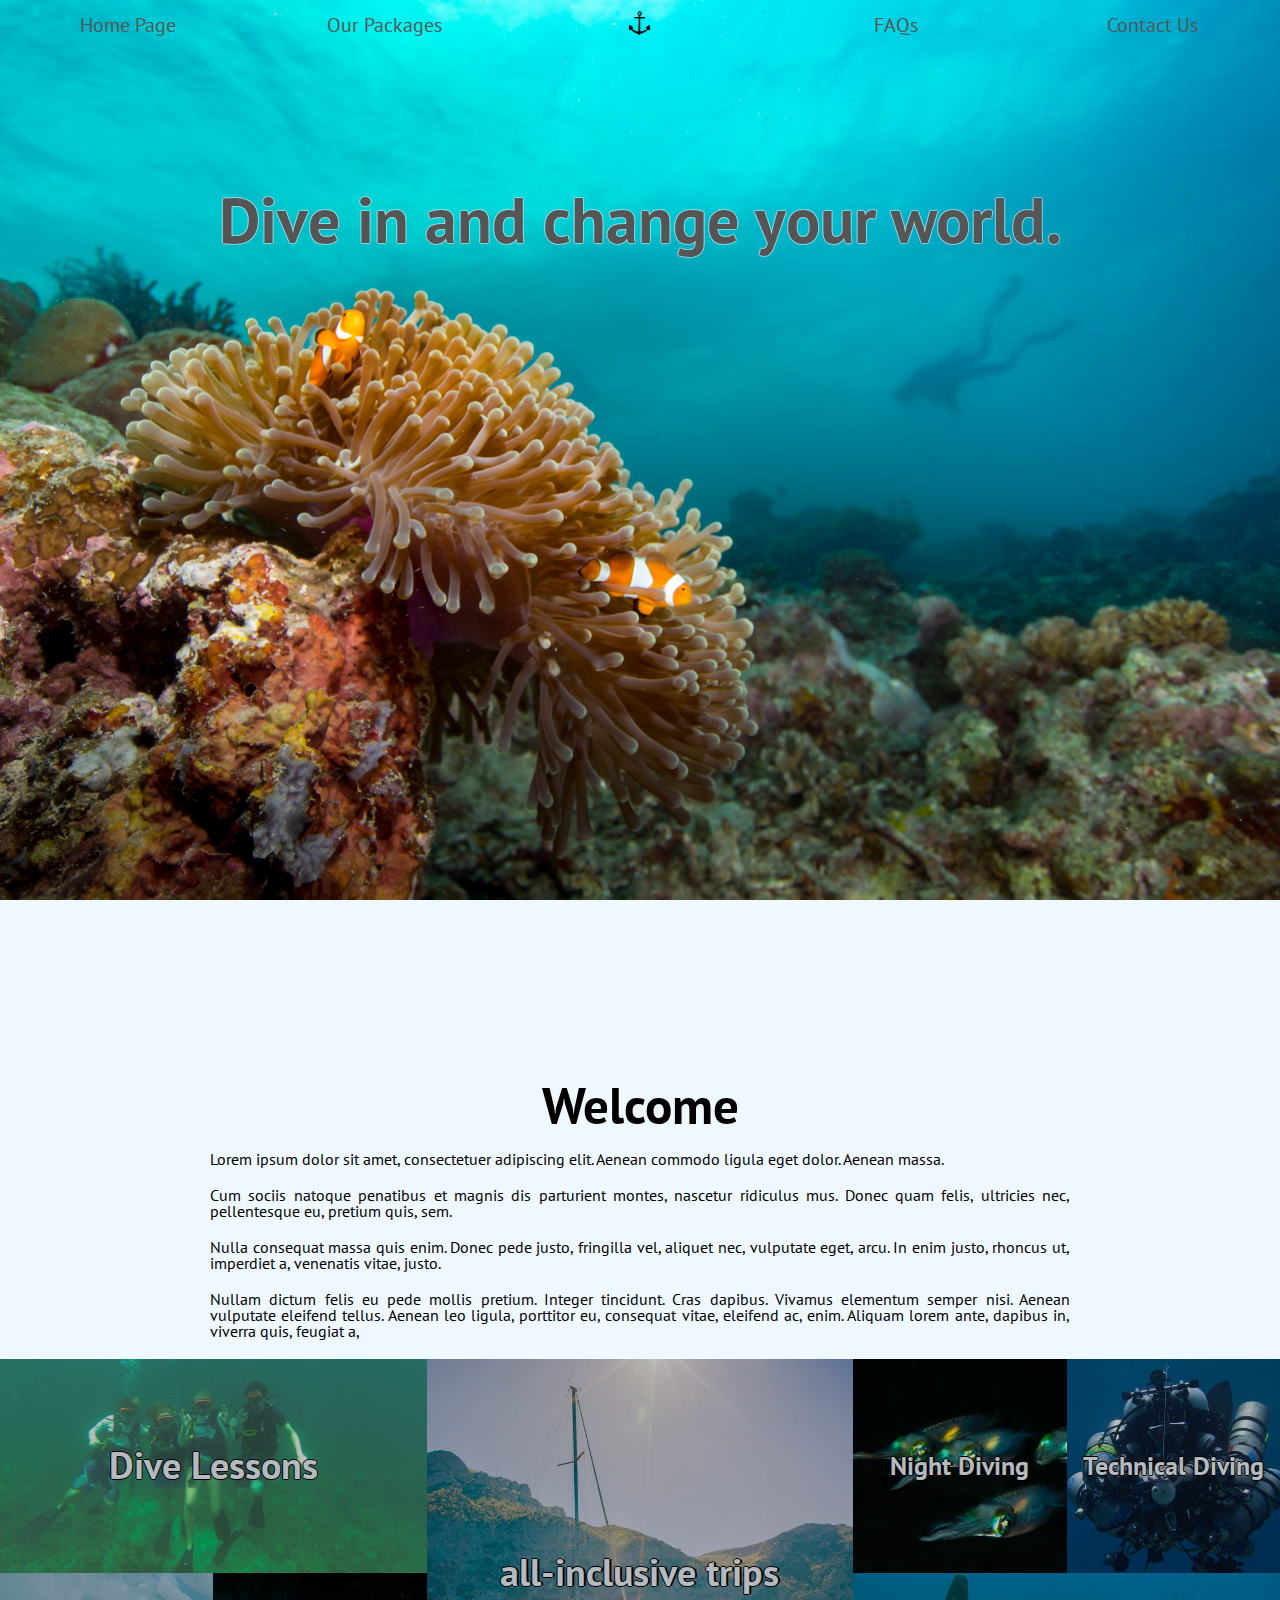
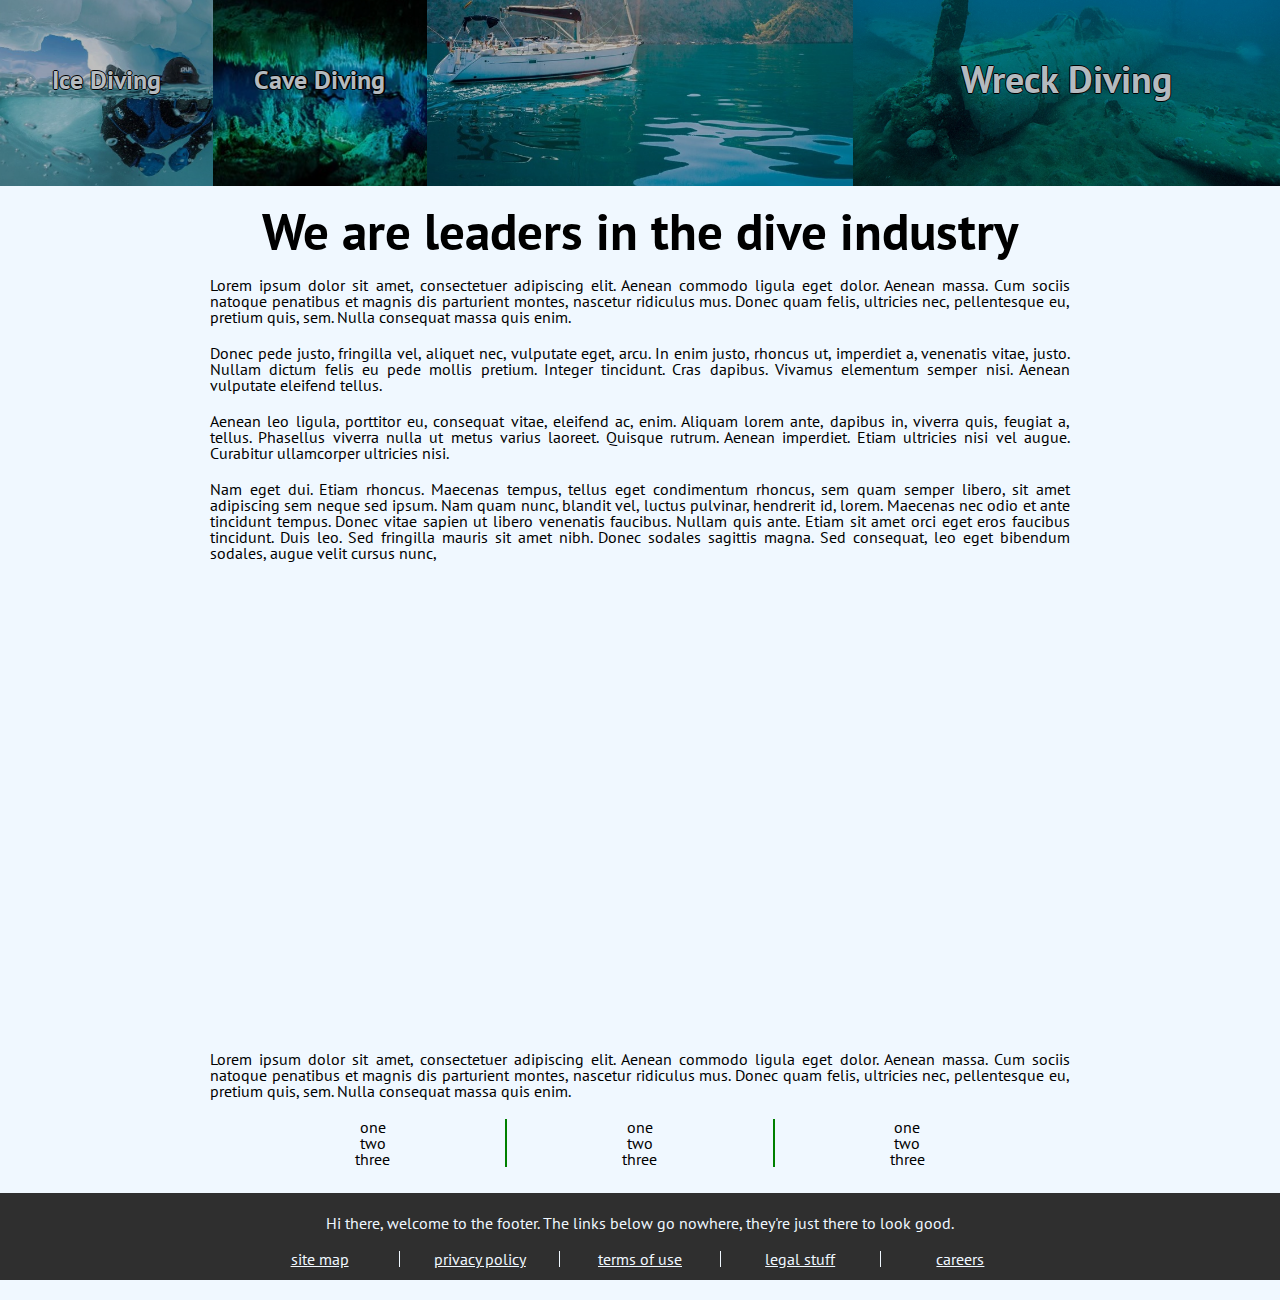
==== index.html @ 552b2ffb "Add files via upload" ====
<!DOCTYPE HTML>
<html lang="en">
    <head>
        <meta charset="utf-8">
        <link rel="stylesheet" href="style.css">
        <link rel="stylesheet" href="stylemobile.css">
        <link href="https://fonts.googleapis.com/css?family=PT+Sans" rel="stylesheet">
        <link rel="icon" type="image/png" sizes="16x16" href="images/anchorlogo.png">
        <title>Practice</title>
    </head>
    <body>
        <header>
            <nav class="navigation-container">
                <div class="dropdown">
                    <button class="dropbtn">&#9776;</button>
                    <div class="dropdown-content">
                        <a href="index.html#welcome">Home Page</a>
                        <a href="packages.html">Our Packages</a>
                        <a href="FAQs.html">FAQs</a>
                        <a href="contacts.html">Contact Us</a>
                    </div>
                </div>
                <nav class="navigation-item"><a href="index.html#welcome" class="navlink">Home Page</a></nav>
                <nav class="navigation-item"><a href="packages.html" class="navlink">Our Packages</a></nav>
                <nav class="navigation-item"><img src="images/NATOanchor.png" alt="anchor logo"></nav>
                <!--file under creative commons license https://commons.wikimedia.org/wiki/File:NATO_Map_Symbol_-_Naval.svg -->
                <nav class="navigation-item"><a href="FAQs.html" class="navlink">FAQs</a></nav>
                <nav class="navigation-item"><a href="contacts.html" class="navlink">Contact Us </a></nav>
                
            </nav>
            <h1 class="header">Dive in and change your world.</h1>
            
            
            
        </header>
        <section class="js-welcome">
            <h1><a id="welcome">Welcome</a></h1>
            <p>Lorem ipsum dolor sit amet, consectetuer adipiscing elit. Aenean commodo ligula eget dolor. Aenean massa.</p>

            <p>Cum sociis natoque penatibus et magnis dis parturient montes, nascetur ridiculus mus. Donec quam felis, ultricies nec, pellentesque eu, pretium quis, sem.</p>

            <p>Nulla consequat massa quis enim. Donec pede justo, fringilla vel, aliquet nec, vulputate eget, arcu. In enim justo, rhoncus ut, imperdiet a, venenatis vitae, justo.</p>

            <p>Nullam dictum felis eu pede mollis pretium. Integer tincidunt. Cras dapibus. Vivamus elementum semper nisi. Aenean vulputate eleifend tellus. Aenean leo ligula, porttitor eu, consequat vitae, eleifend ac, enim. Aliquam lorem ante, dapibus in, viverra quis, feugiat a,</p>
        </section>
        <section id="packages">
        
        
            <section class="flex-container" id="packages">
                <section class="flex-container-column">
                    <section class="flex-item r" id="grouplearning"><a class="packagelink" href="packages.html#divelessons">Dive Lessons</a></section>
                    <section class="flex-container">
                        <section class="flex-item s" id="icediving"><a class="packagelink" href="packages.html#icedive">Ice Diving</a></section>
                        <section class="flex-item s" id="cavediving"><a class="packagelink" href="packages.html#cavedive">Cave Diving</a></section>
                    </section>
                </section>
                <section class="flex-item large" id="ourpackages"><a class="packagelink" href="packages.html#all-inclusive">all-inclusive trips</a></section>
                <section class="flex-container-column">
                    <section class="flex-container">
                        <section class="flex-item s" id="nightdiving"><a class="packagelink" href="packages.html#nightdive">Night Diving</a></section>
                        <section class="flex-item s" id="techdiving"><a class="packagelink" href="packages.html#techdive">Technical Diving</a></section>
                    </section>
                    <section class="flex-item r" id="wreckdiving"><a class="packagelink" href="packages.html#wreckdive">Wreck Diving</a></section>
                </section>
            
            </section>
        </section>
        <section>
            <h1>We are leaders in the dive industry</h1>
            <p>Lorem ipsum dolor sit amet, consectetuer adipiscing elit. Aenean commodo ligula eget dolor. Aenean massa. Cum sociis natoque penatibus et magnis dis parturient montes, nascetur ridiculus mus. Donec quam felis, ultricies nec, pellentesque eu, pretium quis, sem. Nulla consequat massa quis enim.</p>

            <p>Donec pede justo, fringilla vel, aliquet nec, vulputate eget, arcu. In enim justo, rhoncus ut, imperdiet a, venenatis vitae, justo. Nullam dictum felis eu pede mollis pretium. Integer tincidunt. Cras dapibus. Vivamus elementum semper nisi. Aenean vulputate eleifend tellus.</p>

            <p>Aenean leo ligula, porttitor eu, consequat vitae, eleifend ac, enim. Aliquam lorem ante, dapibus in, viverra quis, feugiat a, tellus. Phasellus viverra nulla ut metus varius laoreet. Quisque rutrum. Aenean imperdiet. Etiam ultricies nisi vel augue. Curabitur ullamcorper ultricies nisi.</p>

            <p>Nam eget dui. Etiam rhoncus. Maecenas tempus, tellus eget condimentum rhoncus, sem quam semper libero, sit amet adipiscing sem neque sed ipsum. Nam quam nunc, blandit vel, luctus pulvinar, hendrerit id, lorem. Maecenas nec odio et ante tincidunt tempus. Donec vitae sapien ut libero venenatis faucibus. Nullam quis ante. Etiam sit amet orci eget eros faucibus tincidunt. Duis leo. Sed fringilla mauris sit amet nibh. Donec sodales sagittis magna. Sed consequat, leo eget bibendum sodales, augue velit cursus nunc,</p>
        </section>
        
        <div class="videoContainer">
            <iframe class="videoContainer__video" width="1920" height="1080" src="http://www.youtube.com/embed/_38JDGnr0vA?&version=3&modestbranding=1&autoplay=1&mute=1&controls=0&fs=0&loop=1&rel=0&showinfo=0&disablekb=1&playlist=_38JDGnr0vA"></iframe>
        </div>
        
        <section>
            <p>Lorem ipsum dolor sit amet, consectetuer adipiscing elit. Aenean commodo ligula eget dolor. Aenean massa. Cum sociis natoque penatibus et magnis dis parturient montes, nascetur ridiculus mus. Donec quam felis, ultricies nec, pellentesque eu, pretium quis, sem. Nulla consequat massa quis enim.</p>
        </section>
        <section class="flex-container flex-containermaxwidth">
            <section class="flexitemmaxwidth">
                <ul>
                    <li>one</li>
                    <li>two</li>
                    <li>three</li>
                </ul>
            </section>
            <section class="flexitemmaxwidth leftborder">
                <ul>
                    <li>one</li>
                    <li>two</li>
                    <li>three</li>
                </ul>
            </section>
            <section class="flexitemmaxwidth leftborder">
                <ul>
                    <li>one</li>
                    <li>two</li>
                    <li>three</li>
                </ul>
            </section>
        </section>
        
        <footer>
             
            <p>Hi there, welcome to the footer. The links below go nowhere, they're just there to look good.</p>

            <section class="flex-container flex-containermaxwidth">
                <section class="flexitemmaxwidth">
                    <a href="#">site map</a>
                </section>
                <section class="flexitemmaxwidth borderfooter">
                    <a href="#">privacy policy</a>
                </section>
                <section class="flexitemmaxwidth borderfooter">
                    <a href="#">terms of use</a>
                </section>
                <section class="flexitemmaxwidth borderfooter">
                    <a href="#">legal stuff</a>
                </section>
                <section class="flexitemmaxwidth borderfooter">
                    <a href="#">careers</a>
                </section>
            </section>
        </footer>
        <!-- Script downloaded from http://imakewebthings.com/waypoints/-->
        
        <!-- Idea for use from https://www.udemy.com/design-and-develop-a-killer-website-with-html5-and-css3/learn/v4/t/lecture/2620092?start=525-->
        <script src="https://ajax.googleapis.com/ajax/libs/jquery/1.12.4/jquery.min.js"></script>
        <script src="vendors/jquery.waypoints.min.js"></script>
        <script type="text/javascript" src="script.js"></script>
    </body>
</html>
---- style.css ----
/*RESET BORROWED FROM http://blog.teamtreehouse.com/create-an-absolute-basic-mobile-css-responsive-navigation-menu*/

/*RESET*/
html, body, div, span, applet, object, iframe, h1, h2, h3, h4, h5, h6, p, blockquote, pre, a, abbr, acronym, address, big, cite, code, del, dfn, em, font, img, ins, kbd, q, s, samp, small, strike, strong, sub, sup, tt, var, b, u, i, center, dl, dt, dd, ol, ul, li, fieldset, form, label, legend, table, caption, tbody, tfoot, thead, tr, th, td {margin:0; padding:0; border:0; outline:0; font-size:100%; vertical-align:baseline; background:transparent;} body {line-height: 1;}ol, ul{list-style:none;} blockquote, q{quotes:none;} blockquote:before, blockquote:after, q:before, q:after{content:'';content:none;} :focus{outline:0;} ins{text-decoration:none;} del{text-decoration:line-through;} table{border-collapse:collapse; border-spacing:0;}





/*---------------*/
/* GENERAL       */
/*---------------*/

body {
    font-family: 'PT Sans', sans-serif;
    text-align: center;
    background-color:aliceblue;
    color: black;
    margin: 0px;
}

h1, p {
    margin: 20px;
    
}

p {
    text-align: justify;
}

h1 {
    font-size: 4vw;
}


section {
    max-width: 900px;
    margin: auto;
}

#section1 {
    padding-top: 60px;
}

/*---------------------*/
/*   NAVIGATION        */
/*---------------------*/

/*----------flexbox for navigation---------*/
.navigation-container {
	position: absolute;
    top: 0;
	width: 100%;
    display: -webkit-flex;
    display: flex;
    height: 6vw;
    max-height: 50px;
    margin:0;
    align-items: center;
    z-index: 10;
}

.navigation-container-sticky{
    position: fixed;
    background-color: aliceblue;
    box-shadow: 0 2px 2px rgba(226, 234, 242, 0.83);
}

.navigation-item {
    -webkit-flex:1;
    flex:1;
    margin: 5px;
    box-sizing: border-box;
    
}

/*-----------dropdown----------*/
/* hide the dropdown button */

@media(min-width : 750px) {
    .dropbtn, .dropdown, .dropdown-content {
        display:none;
    }
}



/*-----links for navigation---------*/
a.navlink {
    font-size: 20px;
    text-decoration: none;
    text-align: center;
    display: block;
    color: #555555;
}

a.navlink:hover {
    text-decoration: underline;
    color: black;
    font-weight: bold;
    cursor: pointer;
}
a.navlink:link {
    color: #555555
}
a.navlink:visited{
    color: #555555
}

/*---------------------*/
/*   HEADER            */
/*---------------------*/

header {
    background-image: url(images/banner3.jpg);
    /*https://imgur.com/a/PsoyE*/
    background-size: cover;
    background-position: center;
    background-attachment: fixed;
    height: 120vh;
    margin-top:-20px;
    display: flex;
    justify-content: space-around;
}

h1.header {
    margin-top: 20vh;
    line-height: 120px;
    font-size: 5vw;
    color: #555555;
    text-shadow: 1px 0 0 rgba(240, 248, 255, 0.50), 0 -1px 0 rgba(240, 248, 255, 0.50), 0 1px 0 rgba(240, 248, 255, 0.50), -1px 0 0 rgba(240, 248, 255, 0.50);
}


#scroll {
    line-height: 80vh;
    font-size: 5vw;
    text-align: center;
}

img {
    height:2.9vw;
    max-height: 40px;
    overflow: hidden;
}


/*----------------------------------*/
/*        "PACKAGES" SECTION        */
/*----------------------------------*/

/* --------links for packages section-------- */

a.packagelink {
    text-decoration: none;
    color: aliceblue;
    text-shadow: 1.1px 0 0 black, 0 -1.1px 0 black, 0 1.1px 0 black, -1.1px 0 0 black;
    /*-webkit-text-stroke: .01px #555555;*/
}

a.packagelink:hover {
    text-decoration: underline;
}
a.packagelink:link {
    /*color: aliceblue;*/
}
a.packagelink:visited{
   /* color: aliceblue;*/
}


/* --------------flexbox formatting for packages section-------- */

.flex-container {
    padding: 0;
    margin: 0;
    list-style: none;
    
    
    display: -webkit-box;
    display: -moz-box;
    display: -ms-flexbox;
    display: -webkit-flex;
    display: flex;
  
    -webkit-flex-flow: row nowrap;
    justify-content: space-around;
}

#packages{
    background: black;
    /*background black so when opacity of images is changed, the picture darkens*/
    max-width: none;
}

.flex-container-column {
    padding: 0;
    margin: 0;
    list-style: none;
    
    display: -webkit-box;
    display: -moz-box;
    display: -ms-flexbox;
    display: -webkit-flex;
    display: flex;
    
    -webkit-flex-flow: column nowrap;
    justify-content: center;
}


.flex-item {
    padding: 0;
    margin: 0px;
    font-weight: bold;
    font-size: 3vw;
    text-align: center;
    
    
    background-position: center;
    background-size: 120%; /*https://codepen.io/fchaussin/pen/MyKbYB for use of background size to zoom*/
    overflow: hidden;
    opacity: 0.75;
    
    transition: opacity 1s;
    transition: background-size .4s linear;
    
}

.flex-item:hover {
    opacity: 1;
    background-size: 110%;
    cursor: pointer;
}

/*flexbox for 3 different box sizes: small square (s), large square (large), rectangle (r)*/

.s {
    font-size: 2vw;
    width: 16.666vw;
    height: 16.666vw;
    
    line-height: 16.666vw;
}

.large {
  width: 33.333vw;
  height: 33.333vw;
  
  line-height: 33.333vw;
}

.r {   
    width: 33.333vw;
    height: 16.666vw;
    
    line-height: 16.666vw;
}


 /*---------pictures for packages section---------------*/

#grouplearning {
    background-image: url(images/grouplearning.jpg);
}

#wreckdiving {
    background-image: url(images/wreck1.jpg)
    /*https://i.pinimg.com/originals/31/8e/23/318e23c04894df1b38cf6d03be33e54e.jpg*/
}

#icediving {
    background-image: url(images/icedive.jpg)
}

#cavediving {
    background-image: url(images/cave.jpg)
}

#nightdiving {
    background-image: url(images/night.jpg)
}

#techdiving {
    background-image: url(images/tech.jpg)
}

#ourpackages {
    background-image: url(images/boat.jpg);    
}



/*----------------------------*/
/*     VIDEO CONTAINER        */
/*----------------------------*/

/* code borrowed and edited from https://medium.com/@rishabhaggarwal2/tutorial-how-to-do-full-screen-youtube-video-embeds-without-any-black-bars-faa778db499c*/
.videoContainer {
  
  width: 100%;
  height: 100%;
  top: 0;
  left: 0;
  bottom: 0;
  right: 0;
  display: flex;
  flex-direction: column;
  justify-content: center;
  align-items: center;
}

iframe {
    width: 79.9vw;
    height: 45vw;
    max-width: 800px;
    max-height: 450px;
}




/*-------------------*/
/* MEMBERSHIP OPTIONS*/
/*-------------------*/

/* these flex-containers are also used in the footer and on the contact page, packages page etc */
.flex-containermaxwidth {
    max-width: 800px;
    margin: auto;
}

.flexitemmaxwidth{
    -webkit-flex:1;
    flex:1;
    padding: 0;
    margin: 0px;
    text-align: center;
}



.leftborder {
    border-left:.2vw solid green; /*https://www.w3schools.com/howto/howto_css_vertical_line.asp*/
    
}


/*-------------------*/
/* FOOTER            */
/*-------------------*/


footer {
    margin-top: 2vw;
    background: #2f2f2f;
    color: aliceblue;
    padding: 1vw;
    
}
footer p {
    text-align: center;
    max-width: 900px;
    margin: auto;
    padding: 10px;
    padding-bottom: 20px;
}


footer a {
    color: aliceblue;
}

.borderfooter {
    border-left: .1vw solid aliceblue;
}
---- stylemobile.css ----
/*media query used from http://blog.teamtreehouse.com/create-an-absolute-basic-mobile-css-responsive-navigation-menu*/

@media(max-width : 750px) {
    nav {
        display: none;
    }
    
    /* Style The Dropdown Button */
    .dropbtn {
        background: none;
        color: #555555;
        padding: 16px;
        font-size: 4vw;
        border: none;
        cursor: pointer;
    }

    /* The container <div> - needed to position the dropdown content */
    .dropdown {
        position: relative;
        display: inline-block;
    }

    /* Dropdown Content (Hidden by Default) */
    .dropdown-content {
        display: none;
        position: absolute;
        background-color: aliceblue;
        min-width: 160px;
        box-shadow: 0px 8px 16px 0px rgba(0,0,0,0.2);
        z-index: 1;
    }

    /* Links inside the dropdown */
    .dropdown-content a {
        color: black;
        padding: 12px 16px;
        text-decoration: none;
        display: block;
    }

    /* Change color of dropdown links on hover */
    .dropdown-content a:hover {background-color: #e3ecf4}

    /* Show the dropdown menu on hover */
    .dropdown:hover .dropdown-content {
        display: block;
        
    }

    /* Change the background color of the dropdown button when the dropdown content is shown */
    .dropdown:hover .dropbtn {
        color: black;
    }

}


@media(max-width : 750px) {
    #packages {
        -webkit-flex-flow: column nowrap;
        justify-content: center;
        
    }
    .s {
        font-size: 6vw;
        width: 50vw;
        height: 50vw;
    
        line-height: 50vw; 
    }
    
    .large {
        font-size: 6vw;
        width: 100%;
        height: 100vw;
        
        line-height: 100vw;
    }
    
    .r {
        font-size: 6vw;
        width: 100%;
        height: 50vw;
        
        line-height: 50vw;
    }
}

@media(max-width : 750px) {
    .flexcontainercontacts {
        -webkit-flex-flow: column nowrap;
        justify-content: center;
    }
    
    #map {
        width: 90vw;
        height: 90vw;
        margin: auto;
    }
    
    #address p{
        text-align: center;
    }
}
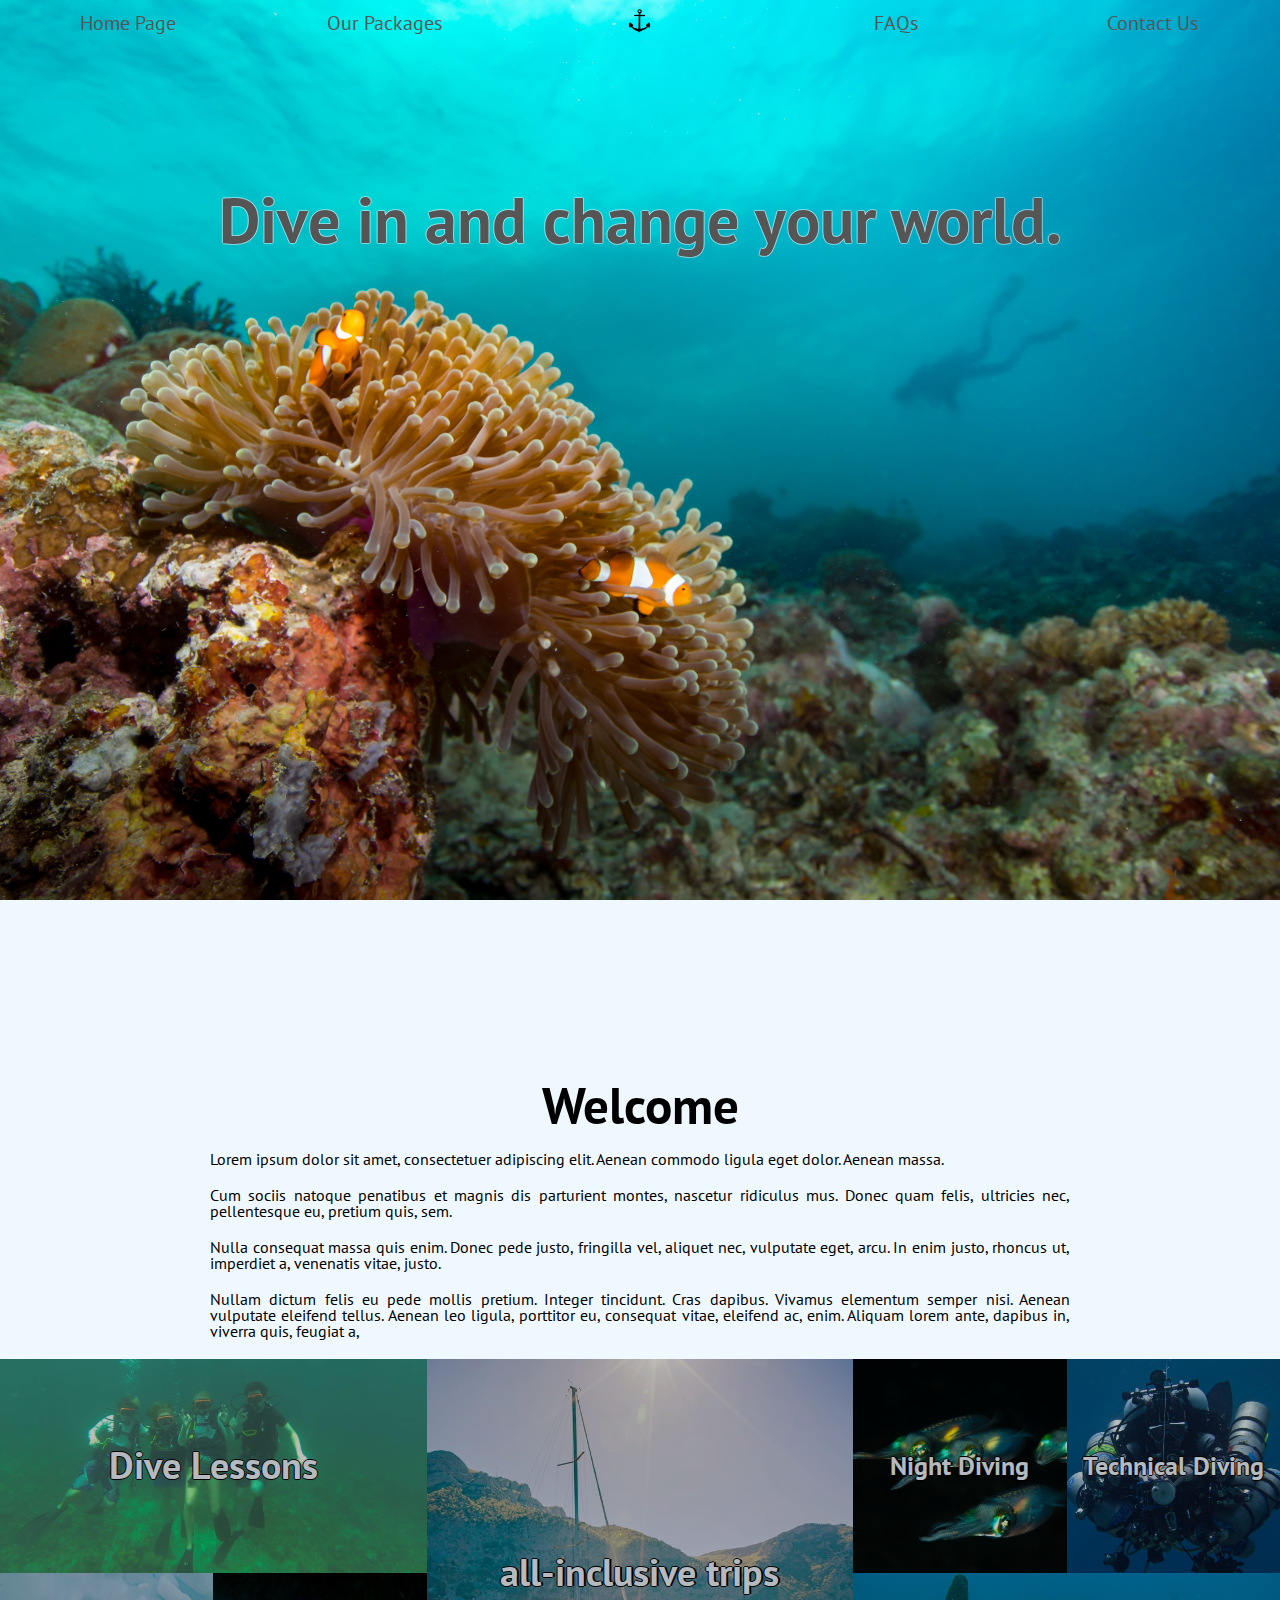
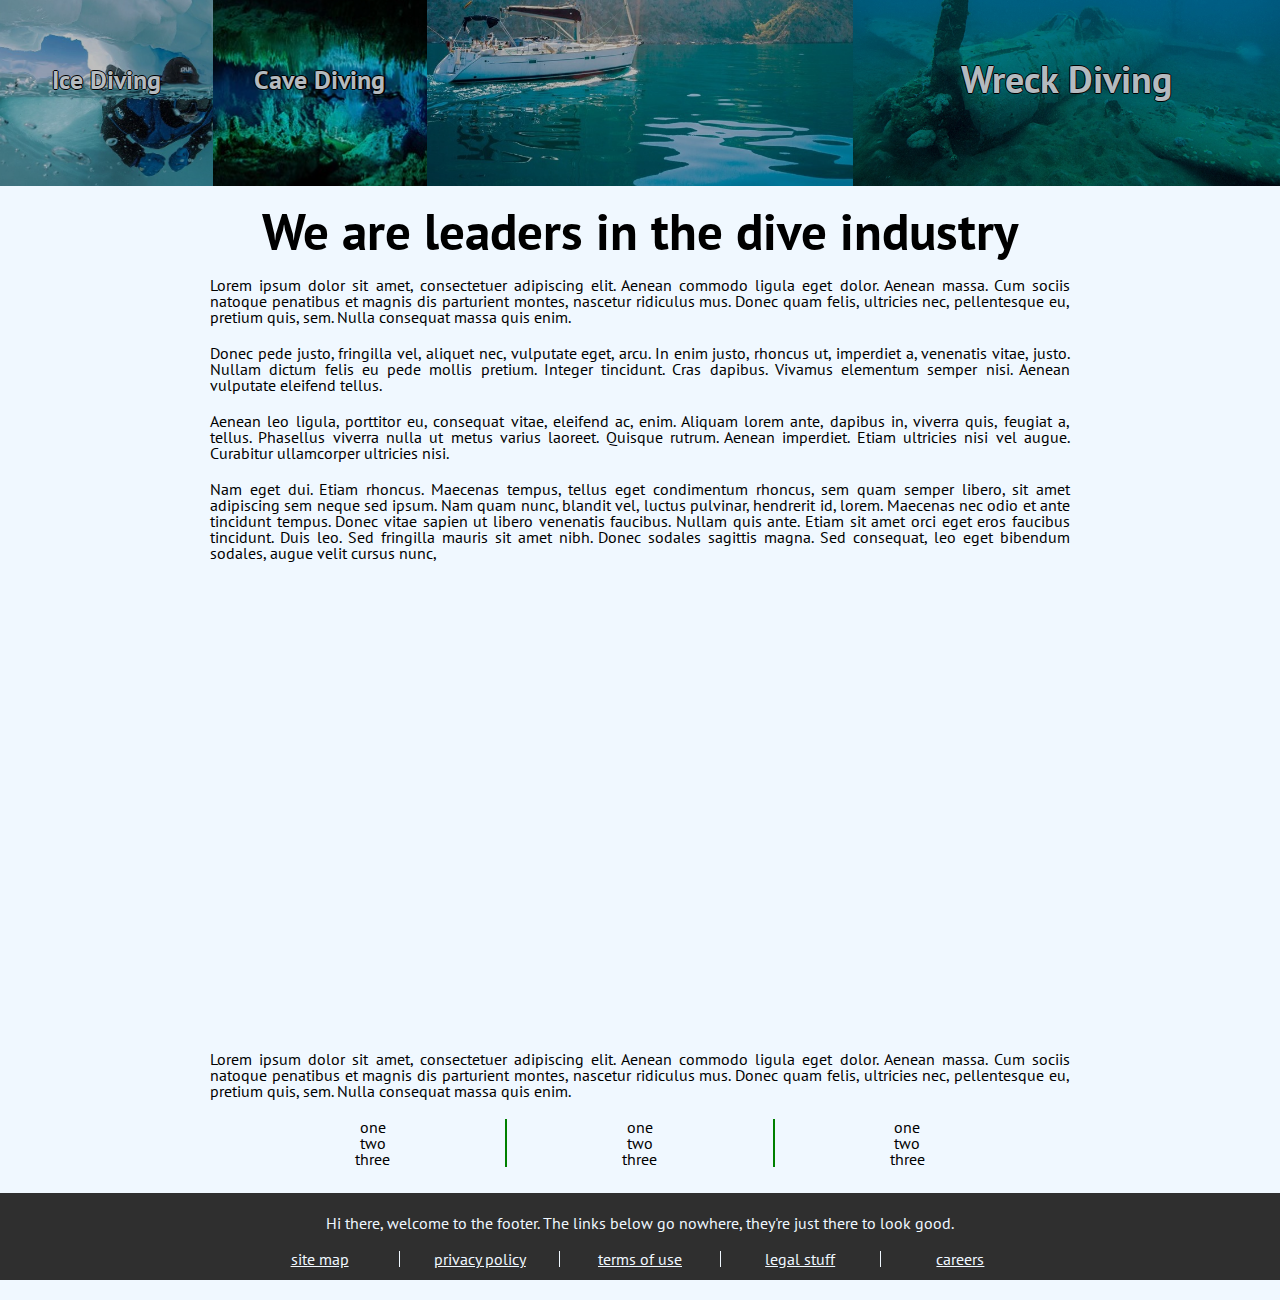
==== commit 5f7c1673: "Update index.html" ====
--- a/index.html
+++ b/index.html
@@ -2,6 +2,7 @@
 <html lang="en">
     <head>
         <meta charset="utf-8">
+        <meta name="viewport" content="width=device-width, initial-scale=1">
         <link rel="stylesheet" href="style.css">
         <link rel="stylesheet" href="stylemobile.css">
         <link href="https://fonts.googleapis.com/css?family=PT+Sans" rel="stylesheet">
@@ -77,7 +78,7 @@
         </section>
         
         <div class="videoContainer">
-            <iframe class="videoContainer__video" width="1920" height="1080" src="http://www.youtube.com/embed/_38JDGnr0vA?&version=3&modestbranding=1&autoplay=1&mute=1&controls=0&fs=0&loop=1&rel=0&showinfo=0&disablekb=1&playlist=_38JDGnr0vA"></iframe>
+            <iframe class="videoContainer__video" width="1920" height="1080" src="https://www.youtube.com/embed/_38JDGnr0vA?&version=3&modestbranding=1&autoplay=1&mute=1&controls=0&fs=0&loop=1&rel=0&showinfo=0&disablekb=1&playlist=_38JDGnr0vA"></iframe>
         </div>
         
         <section>
@@ -136,4 +137,4 @@
         <script src="vendors/jquery.waypoints.min.js"></script>
         <script type="text/javascript" src="script.js"></script>
     </body>
-</html>+</html>
--- a/style.css
+++ b/style.css
@@ -53,8 +53,7 @@
 	width: 100%;
     display: -webkit-flex;
     display: flex;
-    height: 6vw;
-    max-height: 50px;
+    height: 45px;
     margin:0;
     align-items: center;
     z-index: 10;
--- a/stylemobile.css
+++ b/stylemobile.css
@@ -9,8 +9,8 @@
     .dropbtn {
         background: none;
         color: #555555;
-        padding: 16px;
-        font-size: 4vw;
+        /*padding: 16px;*/
+        font-size: 30px;
         border: none;
         cursor: pointer;
     }
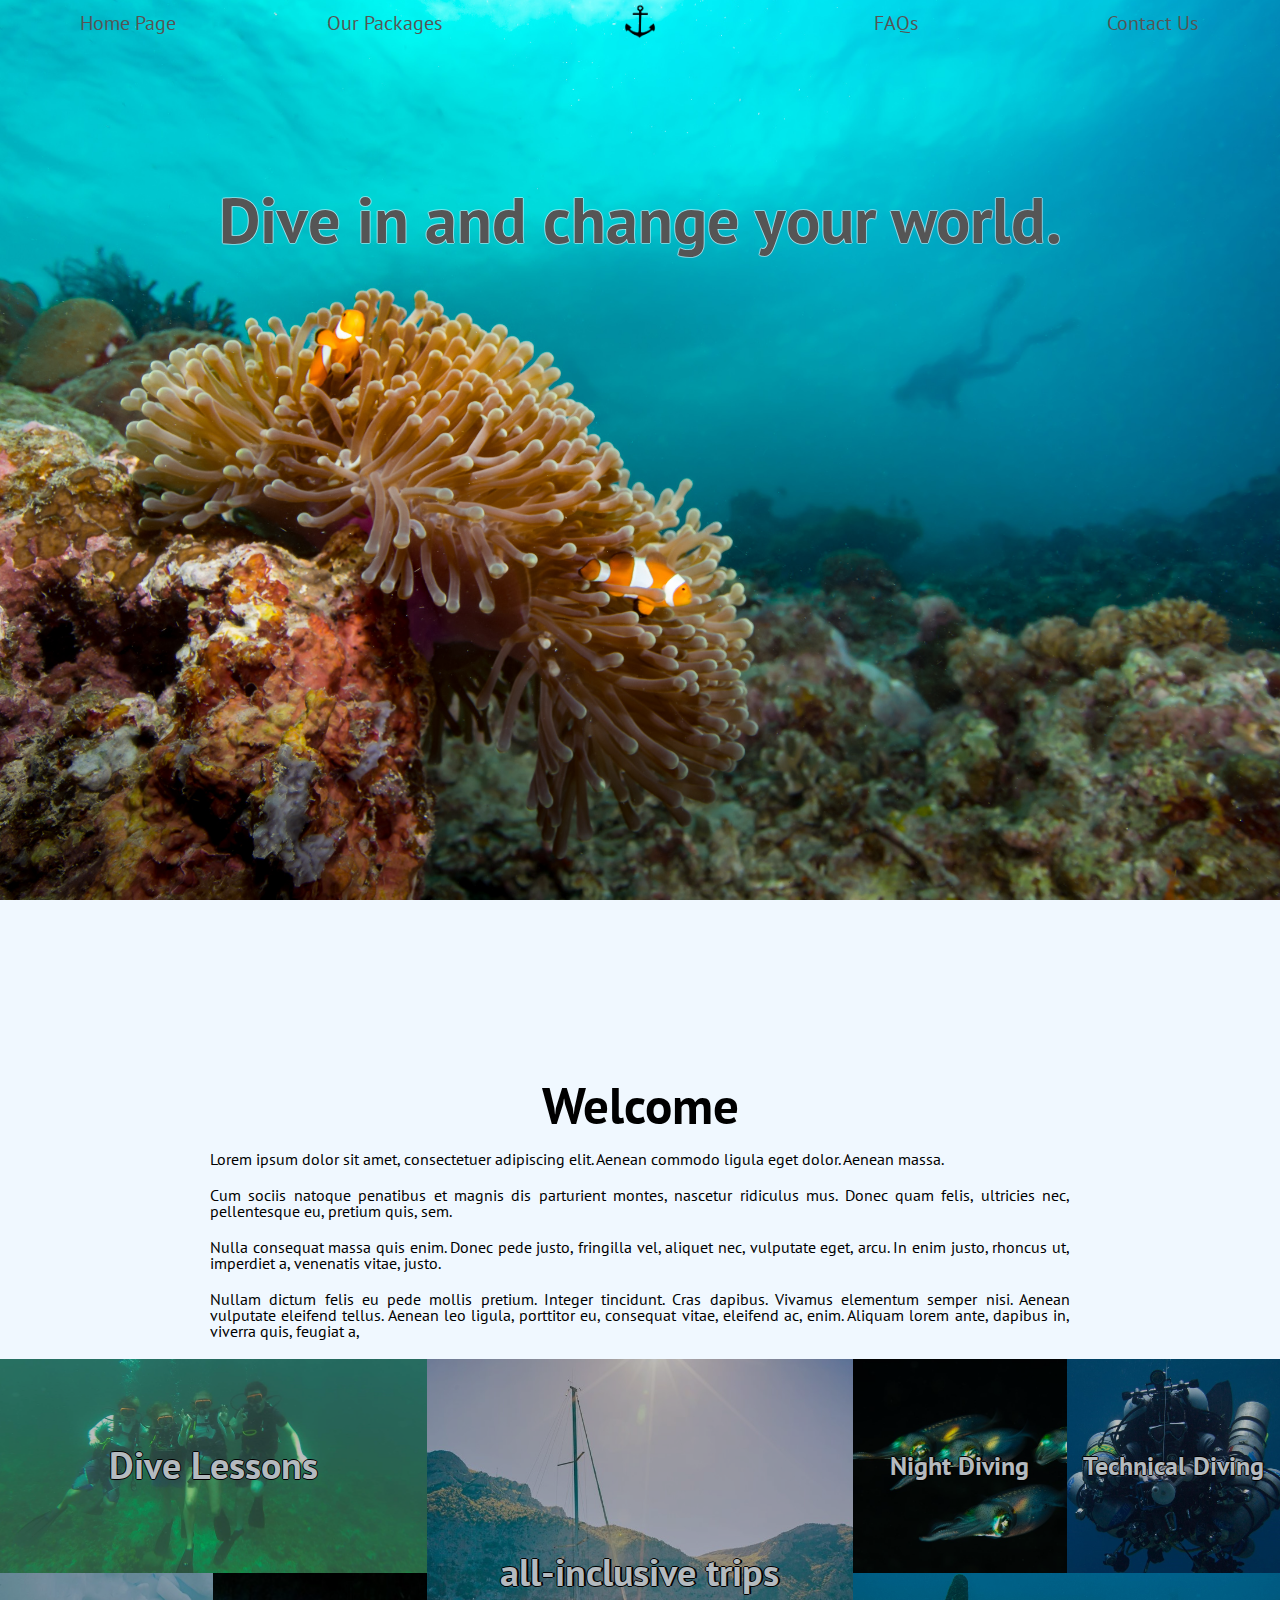
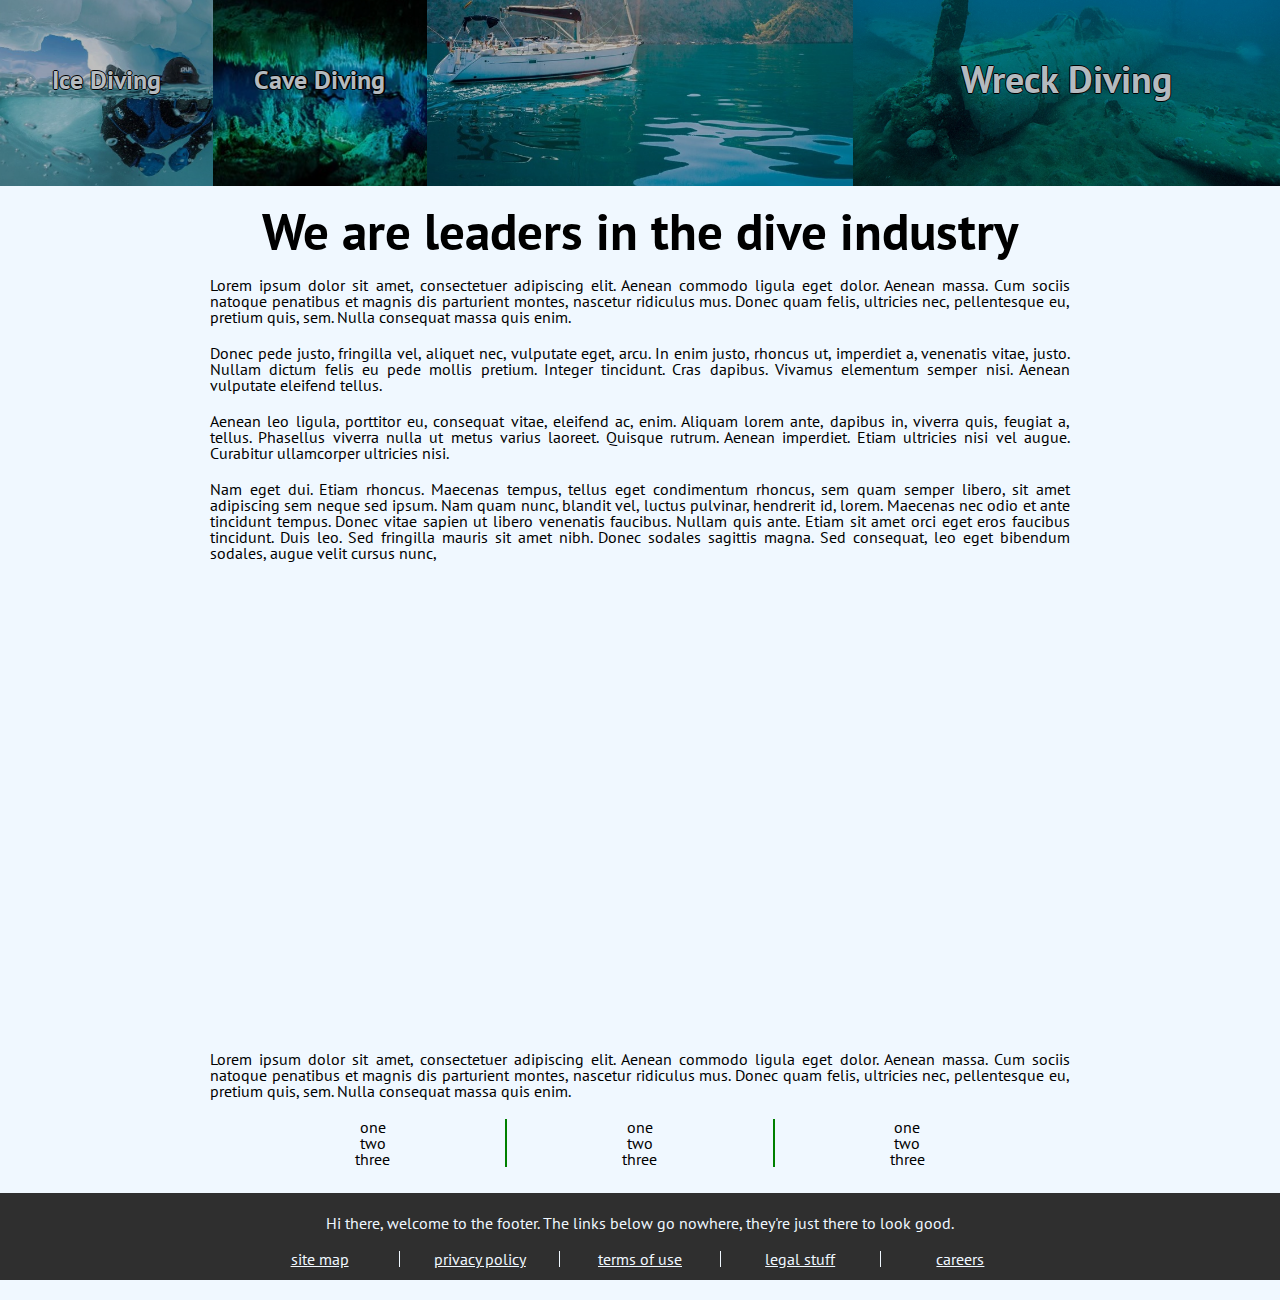
==== commit 2137fd84: "Add files via upload" ====
--- a/index.html
+++ b/index.html
@@ -6,8 +6,8 @@
         <link rel="stylesheet" href="style.css">
         <link rel="stylesheet" href="stylemobile.css">
         <link href="https://fonts.googleapis.com/css?family=PT+Sans" rel="stylesheet">
-        <link rel="icon" type="image/png" sizes="16x16" href="images/anchorlogo.png">
-        <title>Practice</title>
+        <link rel="icon" type="image/png" sizes="16x16" href="images/NATOanchor.png">
+        <title>Home - Dive Site</title>
     </head>
     <body>
         <header>
@@ -78,7 +78,7 @@
         </section>
         
         <div class="videoContainer">
-            <iframe class="videoContainer__video" width="1920" height="1080" src="https://www.youtube.com/embed/_38JDGnr0vA?&version=3&modestbranding=1&autoplay=1&mute=1&controls=0&fs=0&loop=1&rel=0&showinfo=0&disablekb=1&playlist=_38JDGnr0vA"></iframe>
+            <iframe class="videoContainer__video" width="1920" height="1080" src="https://www.youtube.com/embed/_38JDGnr0vA?&version=3&modestbranding=1&autoplay=0&mute=0&controls=0&fs=0&loop=1&rel=0&showinfo=0&disablekb=1&playlist=_38JDGnr0vA"></iframe>
         </div>
         
         <section>
@@ -137,4 +137,4 @@
         <script src="vendors/jquery.waypoints.min.js"></script>
         <script type="text/javascript" src="script.js"></script>
     </body>
-</html>
+</html>--- a/stylemobile.css
+++ b/stylemobile.css
@@ -85,6 +85,10 @@
         
         line-height: 50vw;
     }
+    
+    .borderfooter {
+        border-left: .1vw solid rgba(240, 248, 255, 0);
+    }
 }
 
 @media(max-width : 750px) {
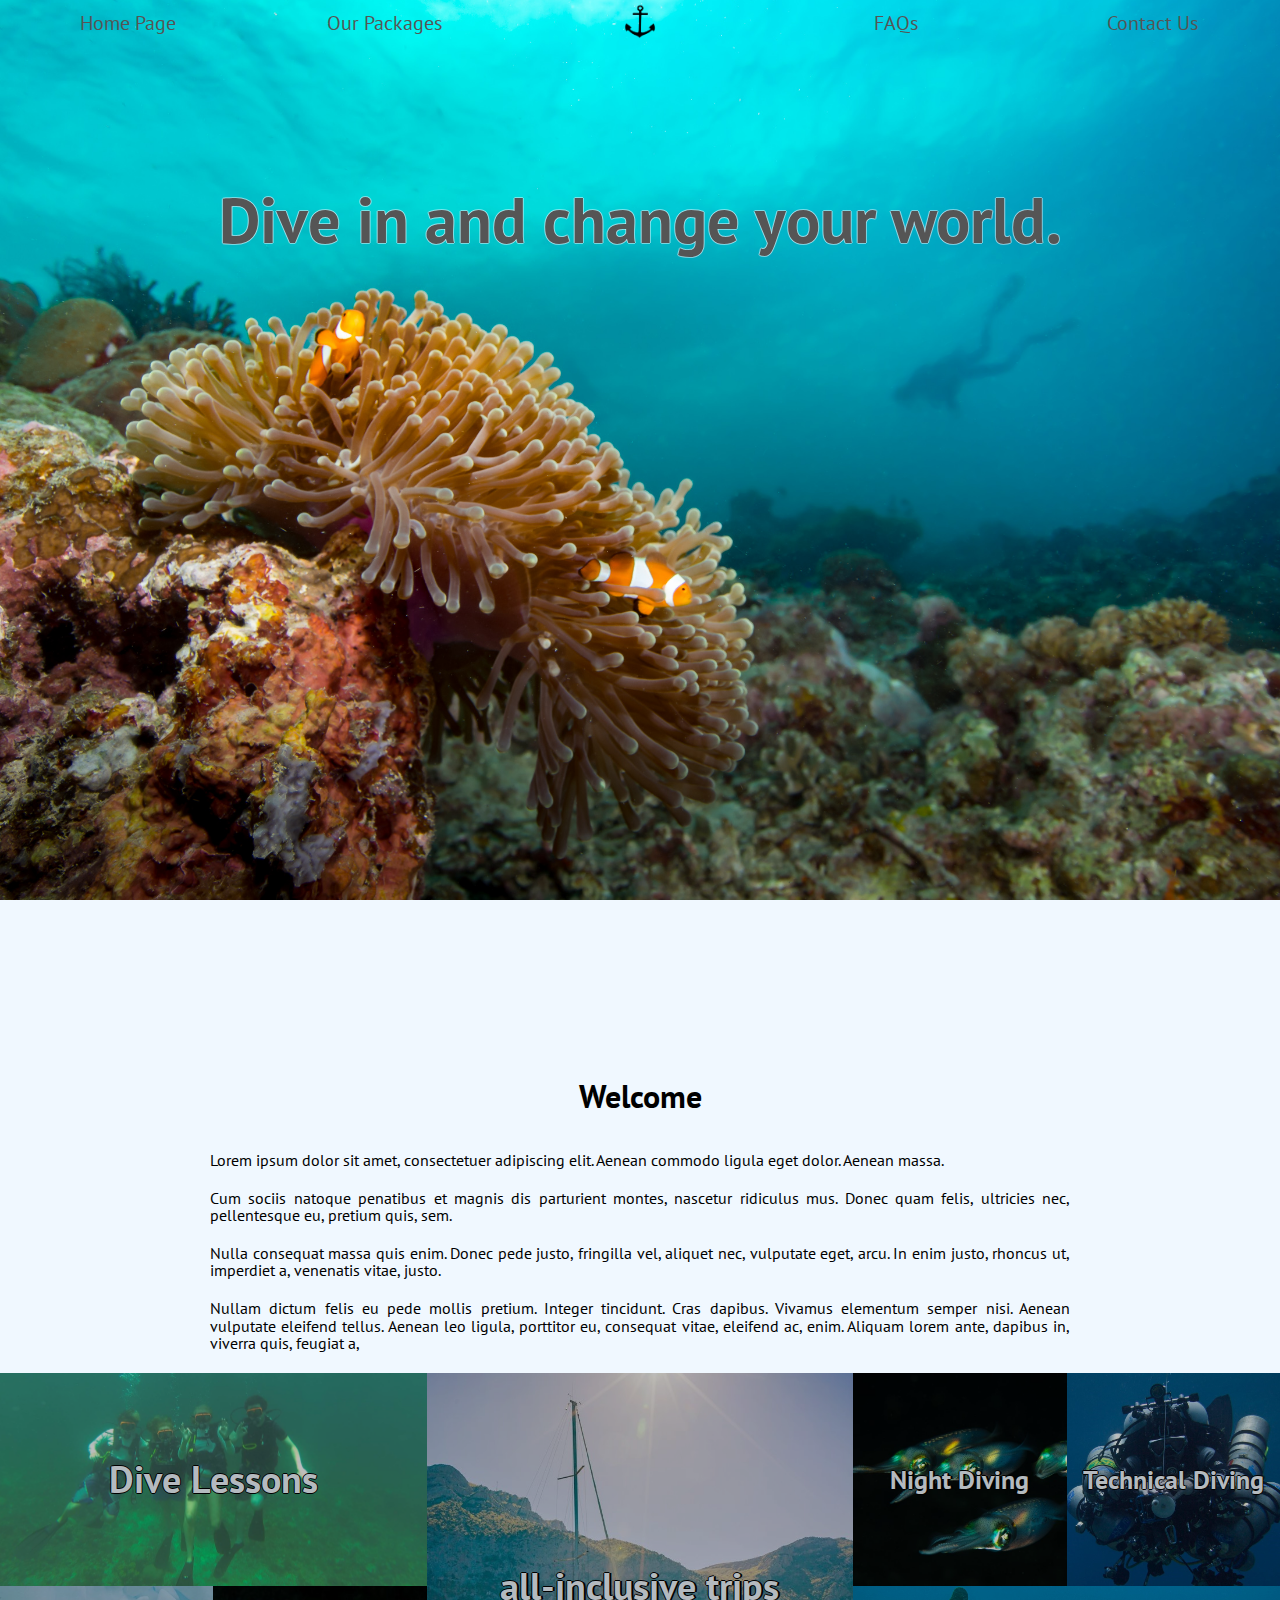
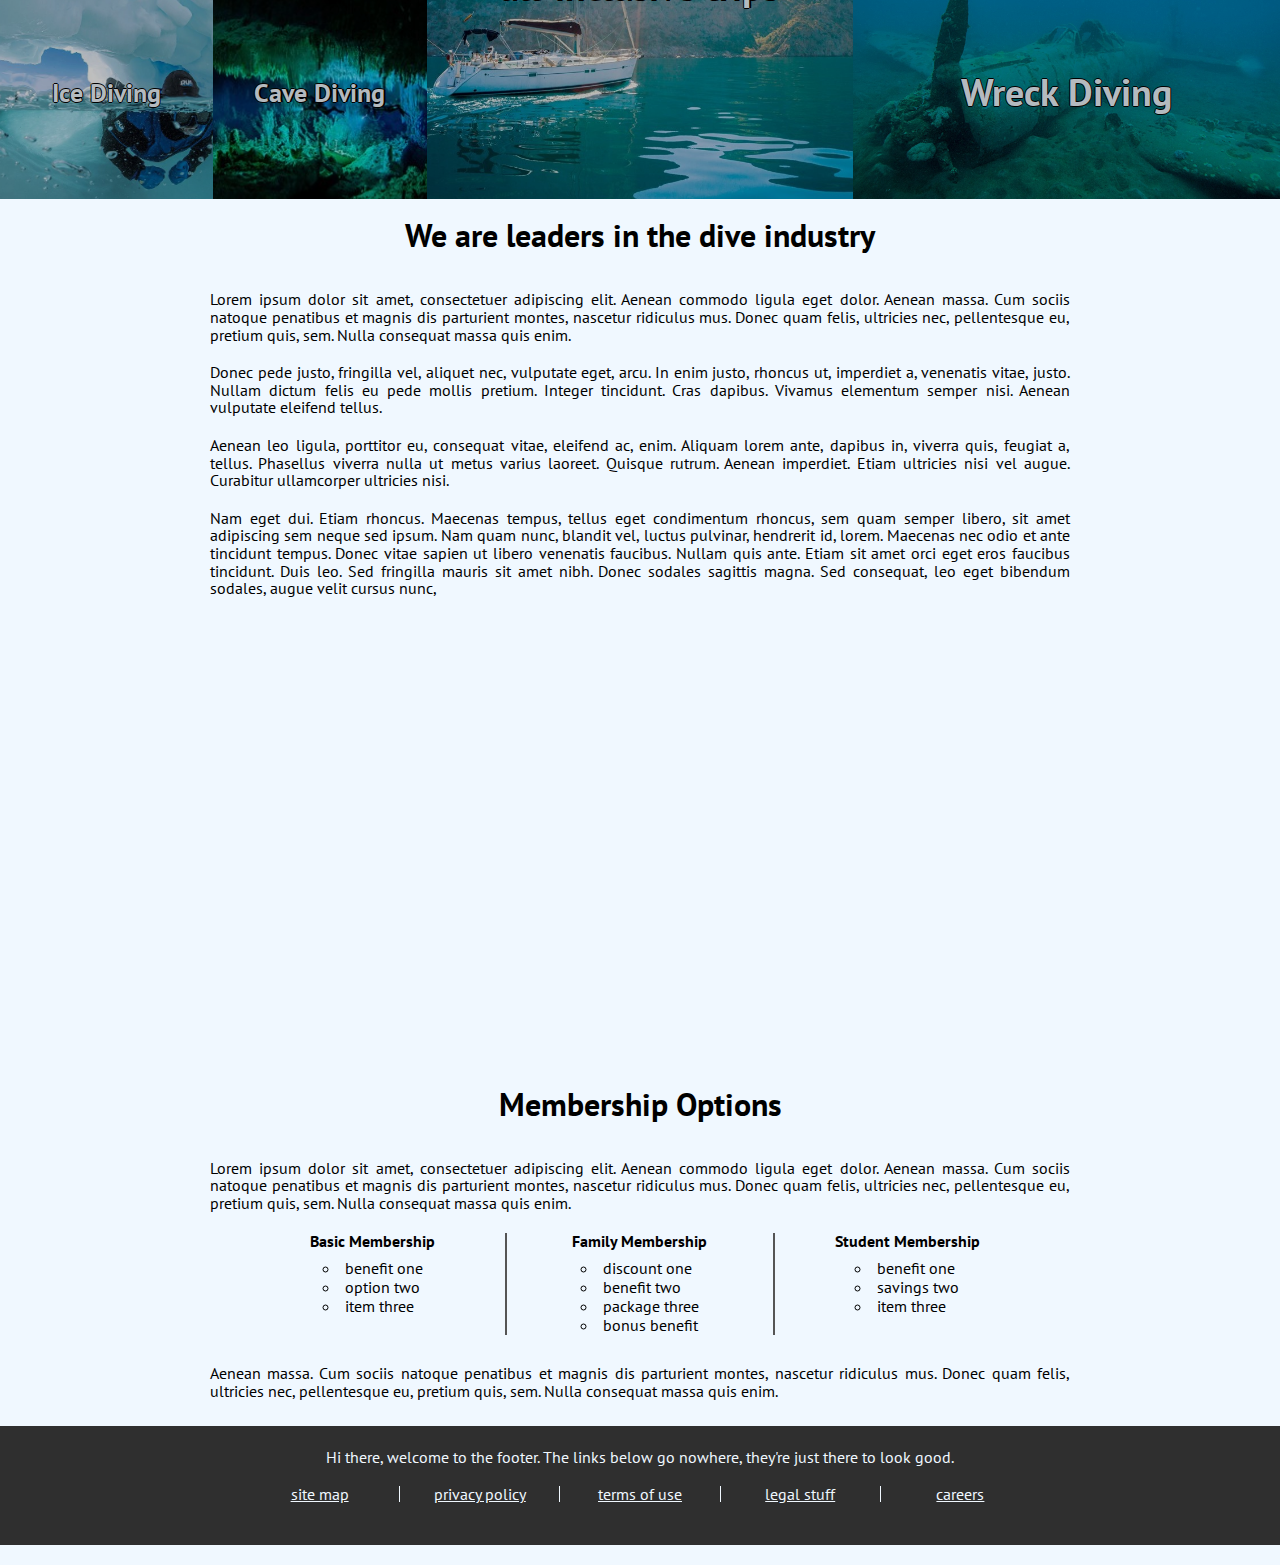
==== commit aa53bf44: "Add files via upload" ====
--- a/index.html
+++ b/index.html
@@ -1,5 +1,8 @@
 <!DOCTYPE HTML>
 <html lang="en">
+    
+    
+    
     <head>
         <meta charset="utf-8">
         <meta name="viewport" content="width=device-width, initial-scale=1">
@@ -9,9 +12,15 @@
         <link rel="icon" type="image/png" sizes="16x16" href="images/NATOanchor.png">
         <title>Home - Dive Site</title>
     </head>
+    
+    
+    
     <body>
+        
+        <!---------------------------------NAVIGATION/BANNER----------------------------------------->
         <header>
             <nav class="navigation-container">
+                <!--Mobile Navigation Bar-->
                 <div class="dropdown">
                     <button class="dropbtn">&#9776;</button>
                     <div class="dropdown-content">
@@ -21,6 +30,7 @@
                         <a href="contacts.html">Contact Us</a>
                     </div>
                 </div>
+                <!--Desktop Navigation Bar-->
                 <nav class="navigation-item"><a href="index.html#welcome" class="navlink">Home Page</a></nav>
                 <nav class="navigation-item"><a href="packages.html" class="navlink">Our Packages</a></nav>
                 <nav class="navigation-item"><img src="images/NATOanchor.png" alt="anchor logo"></nav>
@@ -30,12 +40,14 @@
                 
             </nav>
             <h1 class="header">Dive in and change your world.</h1>
-            
-            
-            
+                
         </header>
+        
+        
+        <!---------------------------------WELCOME----------------------------------------->
+        
         <section class="js-welcome">
-            <h1><a id="welcome">Welcome</a></h1>
+            <h2><a id="welcome">Welcome</a></h2>
             <p>Lorem ipsum dolor sit amet, consectetuer adipiscing elit. Aenean commodo ligula eget dolor. Aenean massa.</p>
 
             <p>Cum sociis natoque penatibus et magnis dis parturient montes, nascetur ridiculus mus. Donec quam felis, ultricies nec, pellentesque eu, pretium quis, sem.</p>
@@ -44,30 +56,33 @@
 
             <p>Nullam dictum felis eu pede mollis pretium. Integer tincidunt. Cras dapibus. Vivamus elementum semper nisi. Aenean vulputate eleifend tellus. Aenean leo ligula, porttitor eu, consequat vitae, eleifend ac, enim. Aliquam lorem ante, dapibus in, viverra quis, feugiat a,</p>
         </section>
-        <section id="packages">
+        
+        <!---------------------------------PACKAGES SECTION----------------------------------------->
+        <div id="packagesouter">
+            <div class="flex-container" id="packagesinner">
+                <div class="flex-container-column">
+                    <div class="flex-item r" id="grouplearning"><a class="packagelink" href="packages.html#divelessons">Dive Lessons</a></div>
+                    <div class="flex-container">
+                        <div class="flex-item s" id="icediving"><a class="packagelink" href="packages.html#icedive">Ice Diving</a></div>
+                        <div class="flex-item s" id="cavediving"><a class="packagelink" href="packages.html#cavedive">Cave Diving</a></div>
+                    </div>
+                </div>
+                <div class="flex-item large" id="ourpackages"><a class="packagelink" href="packages.html#all-inclusive">all-inclusive trips</a></div>
+                <div class="flex-container-column">
+                    <div class="flex-container">
+                        <div class="flex-item s" id="nightdiving"><a class="packagelink" href="packages.html#nightdive">Night Diving</a></div>
+                        <div class="flex-item s" id="techdiving"><a class="packagelink" href="packages.html#techdive">Technical Diving</a></div>
+                    </div>
+                    <div class="flex-item r" id="wreckdiving"><a class="packagelink" href="packages.html#wreckdive">Wreck Diving</a></div>
+                </div>
+            
+            </div>
+        </div>
         
         
-            <section class="flex-container" id="packages">
-                <section class="flex-container-column">
-                    <section class="flex-item r" id="grouplearning"><a class="packagelink" href="packages.html#divelessons">Dive Lessons</a></section>
-                    <section class="flex-container">
-                        <section class="flex-item s" id="icediving"><a class="packagelink" href="packages.html#icedive">Ice Diving</a></section>
-                        <section class="flex-item s" id="cavediving"><a class="packagelink" href="packages.html#cavedive">Cave Diving</a></section>
-                    </section>
-                </section>
-                <section class="flex-item large" id="ourpackages"><a class="packagelink" href="packages.html#all-inclusive">all-inclusive trips</a></section>
-                <section class="flex-container-column">
-                    <section class="flex-container">
-                        <section class="flex-item s" id="nightdiving"><a class="packagelink" href="packages.html#nightdive">Night Diving</a></section>
-                        <section class="flex-item s" id="techdiving"><a class="packagelink" href="packages.html#techdive">Technical Diving</a></section>
-                    </section>
-                    <section class="flex-item r" id="wreckdiving"><a class="packagelink" href="packages.html#wreckdive">Wreck Diving</a></section>
-                </section>
-            
-            </section>
-        </section>
+        <!---------------------------------LEADERS IN DIVE INDUSTRY----------------------------------------->
         <section>
-            <h1>We are leaders in the dive industry</h1>
+            <h2>We are leaders in the dive industry</h2>
             <p>Lorem ipsum dolor sit amet, consectetuer adipiscing elit. Aenean commodo ligula eget dolor. Aenean massa. Cum sociis natoque penatibus et magnis dis parturient montes, nascetur ridiculus mus. Donec quam felis, ultricies nec, pellentesque eu, pretium quis, sem. Nulla consequat massa quis enim.</p>
 
             <p>Donec pede justo, fringilla vel, aliquet nec, vulputate eget, arcu. In enim justo, rhoncus ut, imperdiet a, venenatis vitae, justo. Nullam dictum felis eu pede mollis pretium. Integer tincidunt. Cras dapibus. Vivamus elementum semper nisi. Aenean vulputate eleifend tellus.</p>
@@ -77,64 +92,81 @@
             <p>Nam eget dui. Etiam rhoncus. Maecenas tempus, tellus eget condimentum rhoncus, sem quam semper libero, sit amet adipiscing sem neque sed ipsum. Nam quam nunc, blandit vel, luctus pulvinar, hendrerit id, lorem. Maecenas nec odio et ante tincidunt tempus. Donec vitae sapien ut libero venenatis faucibus. Nullam quis ante. Etiam sit amet orci eget eros faucibus tincidunt. Duis leo. Sed fringilla mauris sit amet nibh. Donec sodales sagittis magna. Sed consequat, leo eget bibendum sodales, augue velit cursus nunc,</p>
         </section>
         
+        <!---------------------------------VIDEO SECTION----------------------------------------->
+        
         <div class="videoContainer">
             <iframe class="videoContainer__video" width="1920" height="1080" src="https://www.youtube.com/embed/_38JDGnr0vA?&version=3&modestbranding=1&autoplay=0&mute=0&controls=0&fs=0&loop=1&rel=0&showinfo=0&disablekb=1&playlist=_38JDGnr0vA"></iframe>
         </div>
         
+        <!---------------------------------MEMBERSHIP OPTIONS----------------------------------------->
         <section>
+            <h2>Membership Options</h2>
             <p>Lorem ipsum dolor sit amet, consectetuer adipiscing elit. Aenean commodo ligula eget dolor. Aenean massa. Cum sociis natoque penatibus et magnis dis parturient montes, nascetur ridiculus mus. Donec quam felis, ultricies nec, pellentesque eu, pretium quis, sem. Nulla consequat massa quis enim.</p>
-        </section>
-        <section class="flex-container flex-containermaxwidth">
-            <section class="flexitemmaxwidth">
+       
+        <div class="flex-container flex-containermaxwidth">
+            <aside class="flexitemmaxwidth">
+                <h3>Basic Membership</h3>
                 <ul>
-                    <li>one</li>
-                    <li>two</li>
-                    <li>three</li>
+                    <li>benefit one</li>
+                    <li>option two</li>
+                    <li>item three</li>
                 </ul>
-            </section>
-            <section class="flexitemmaxwidth leftborder">
+            </aside>
+            <aside class="flexitemmaxwidth leftborder">
+                <h3>Family Membership</h3>
                 <ul>
-                    <li>one</li>
-                    <li>two</li>
-                    <li>three</li>
+                    <li>discount one</li>
+                    <li>benefit two</li>
+                    <li>package three</li>
+                    <li>bonus benefit</li>
                 </ul>
-            </section>
-            <section class="flexitemmaxwidth leftborder">
+            </aside>
+            <aside class="flexitemmaxwidth leftborder">
+                <h3>Student Membership</h3>
                 <ul>
-                    <li>one</li>
-                    <li>two</li>
-                    <li>three</li>
+                    <li>benefit one</li>
+                    <li>savings two</li>
+                    <li>item three</li>
                 </ul>
-            </section>
+            </aside>
+        </div>
+        
+            <p> Aenean massa. Cum sociis natoque penatibus et magnis dis parturient montes, nascetur ridiculus mus. Donec quam felis, ultricies nec, pellentesque eu, pretium quis, sem. Nulla consequat massa quis enim.</p>
         </section>
         
+        <!---------------------------------FOOTER----------------------------------------->
+        
         <footer>
+            <h2>Footer</h2>
              
             <p>Hi there, welcome to the footer. The links below go nowhere, they're just there to look good.</p>
 
-            <section class="flex-container flex-containermaxwidth">
-                <section class="flexitemmaxwidth">
+            <div class="flex-container flex-containermaxwidth">
+                <!--Footer links-->
+                <aside class="flexitemmaxwidth">
                     <a href="#">site map</a>
-                </section>
-                <section class="flexitemmaxwidth borderfooter">
+                </aside>
+                <aside class="flexitemmaxwidth borderfooter">
                     <a href="#">privacy policy</a>
-                </section>
-                <section class="flexitemmaxwidth borderfooter">
+                </aside>
+                <aside class="flexitemmaxwidth borderfooter">
                     <a href="#">terms of use</a>
-                </section>
-                <section class="flexitemmaxwidth borderfooter">
+                </aside>
+                <aside class="flexitemmaxwidth borderfooter">
                     <a href="#">legal stuff</a>
-                </section>
-                <section class="flexitemmaxwidth borderfooter">
+                </aside>
+                <aside class="flexitemmaxwidth borderfooter">
                     <a href="#">careers</a>
-                </section>
-            </section>
+                </aside>
+            </div>
         </footer>
-        <!-- Script downloaded from http://imakewebthings.com/waypoints/-->
         
-        <!-- Idea for use from https://www.udemy.com/design-and-develop-a-killer-website-with-html5-and-css3/learn/v4/t/lecture/2620092?start=525-->
+        
+        
         <script src="https://ajax.googleapis.com/ajax/libs/jquery/1.12.4/jquery.min.js"></script>
         <script src="vendors/jquery.waypoints.min.js"></script>
+        <!-- Script downloaded from http://imakewebthings.com/waypoints/-->
+        <!-- Idea for use from https://www.udemy.com/design-and-develop-a-killer-website-with-html5-and-css3/learn/v4/t/lecture/2620092?start=525-->
         <script type="text/javascript" src="script.js"></script>
     </body>
 </html>--- a/style.css
+++ b/style.css
@@ -16,6 +16,7 @@
     text-align: center;
     background-color:aliceblue;
     color: black;
+    /*https://webaim.org/resources/contrastchecker/ suggests this is a valid contrast level*/
     margin: 0px;
 }
 
@@ -24,13 +25,17 @@
     
 }
 
+h2 {
+    font-size: 2em;
+    margin: auto;
+    padding: 20px;
+}
+
 p {
     text-align: justify;
-}
-
-h1 {
-    font-size: 4vw;
-}
+    line-height: 1.1;
+}
+
 
 
 section {
@@ -39,6 +44,7 @@
 }
 
 #section1 {
+    /*Give the first section on each page additional padding*/
     padding-top: 60px;
 }
 
@@ -74,11 +80,12 @@
 }
 
 /*-----------dropdown----------*/
-/* hide the dropdown button */
+
 
 @media(min-width : 750px) {
     .dropbtn, .dropdown, .dropdown-content {
         display:none;
+        /* hide the dropdown button when in desktop sizes */
     }
 }
 
@@ -123,6 +130,7 @@
 }
 
 h1.header {
+    /*"dive in" banner text*/
     margin-top: 20vh;
     line-height: 120px;
     font-size: 5vw;
@@ -131,13 +139,8 @@
 }
 
 
-#scroll {
-    line-height: 80vh;
-    font-size: 5vw;
-    text-align: center;
-}
-
 img {
+    /*used for the logo in the navigation bar*/
     height:2.9vw;
     max-height: 40px;
     overflow: hidden;
@@ -186,12 +189,13 @@
     justify-content: space-around;
 }
 
-#packages{
+#packagesouter, #packagesinner{
     background: black;
     /*background black so when opacity of images is changed, the picture darkens*/
     max-width: none;
 }
 
+/*to make the staggered image design for the packages, a nesting of rows and columns is required*/
 .flex-container-column {
     padding: 0;
     margin: 0;
@@ -261,6 +265,7 @@
 
 #grouplearning {
     background-image: url(images/grouplearning.jpg);
+    /*image from a friend*/
 }
 
 #wreckdiving {
@@ -270,22 +275,28 @@
 
 #icediving {
     background-image: url(images/icedive.jpg)
+    /*Daniel Botelho https://www.scubadiving.com/ice-diving-narwhals-baffin-island#page-7*/
 }
 
 #cavediving {
     background-image: url(images/cave.jpg)
+    /*https://semestafakta.wordpress.com/2015/03/28/61-fakta-menarik-tentang-bahama/*/
 }
 
 #nightdiving {
     background-image: url(images/night.jpg)
+    /*http://www2.padi.com/blog/wp-content/uploads/2015/04/night-dive-squid-Lembeh-Indonesia-e1458928807870.jpg*/
 }
 
 #techdiving {
     background-image: url(images/tech.jpg)
+    /*http://www.smh.com.au/sport/doc-deep-guy-garman-dies-in-attempt-to-break-world-record-scuba-dive-20150817-gj1ebb.html*/
+    /*in retrospect a pretty dark article to get a picture from*/
 }
 
 #ourpackages {
-    background-image: url(images/boat.jpg);    
+    background-image: url(images/boat.jpg)
+    /*https://moneypacers.com/2016/02/worlds-6-best-sailing-destinations/*/
 }
 
 
@@ -327,6 +338,7 @@
 .flex-containermaxwidth {
     max-width: 800px;
     margin: auto;
+    margin-bottom: 30px;
 }
 
 .flexitemmaxwidth{
@@ -340,8 +352,19 @@
 
 
 .leftborder {
-    border-left:.2vw solid green; /*https://www.w3schools.com/howto/howto_css_vertical_line.asp*/
-    
+    /*makes the lines between the sections*/
+    border-left:2px solid #555555; /*https://www.w3schools.com/howto/howto_css_vertical_line.asp*/
+    
+}
+
+ul {
+    display: inline-block;
+    padding-top: 10px;
+    text-align: left;
+    margin: 0 auto;
+    line-height: 1.2;
+    list-style: circle;
+    list-style-position: inside;
 }
 
 
@@ -356,6 +379,10 @@
     color: aliceblue;
     padding: 1vw;
     
+}
+
+footer h2 {
+    display: none;
 }
 footer p {
     text-align: center;
@@ -371,5 +398,6 @@
 }
 
 .borderfooter {
+    /*makes the little lines between the links*/
     border-left: .1vw solid aliceblue;
 }--- a/stylemobile.css
+++ b/stylemobile.css
@@ -1,6 +1,11 @@
-/*media query used from http://blog.teamtreehouse.com/create-an-absolute-basic-mobile-css-responsive-navigation-menu*/
+
+/*-------------------------------------------------*/
+/*             NAVIGATION                          */
+/*-------------------------------------------------*/
+
 
 @media(max-width : 750px) {
+    /*media query for the navigation bar used from http://blog.teamtreehouse.com/create-an-absolute-basic-mobile-css-responsive-navigation-menu*/
     nav {
         display: none;
     }
@@ -55,9 +60,12 @@
 
 }
 
-
+/*-------------------------------------------------*/
+/*             FLEXBOX FOR PACKAGES                */
+/*-------------------------------------------------*/
 @media(max-width : 750px) {
-    #packages {
+    #packagesinner {
+        /*changes the ordering of the "packages" images from a row to a column*/
         -webkit-flex-flow: column nowrap;
         justify-content: center;
         
@@ -87,12 +95,18 @@
     }
     
     .borderfooter {
+        /*remove the line between the links in the footer when on mobile to make it easier to read*/
         border-left: .1vw solid rgba(240, 248, 255, 0);
     }
 }
 
+/*-------------------------------------------------*/
+/*            CONTACTS PAGE                        */
+/*-------------------------------------------------*/
+
 @media(max-width : 750px) {
     .flexcontainercontacts {
+        /*put the map underneath the contact info for mobile site*/
         -webkit-flex-flow: column nowrap;
         justify-content: center;
     }
